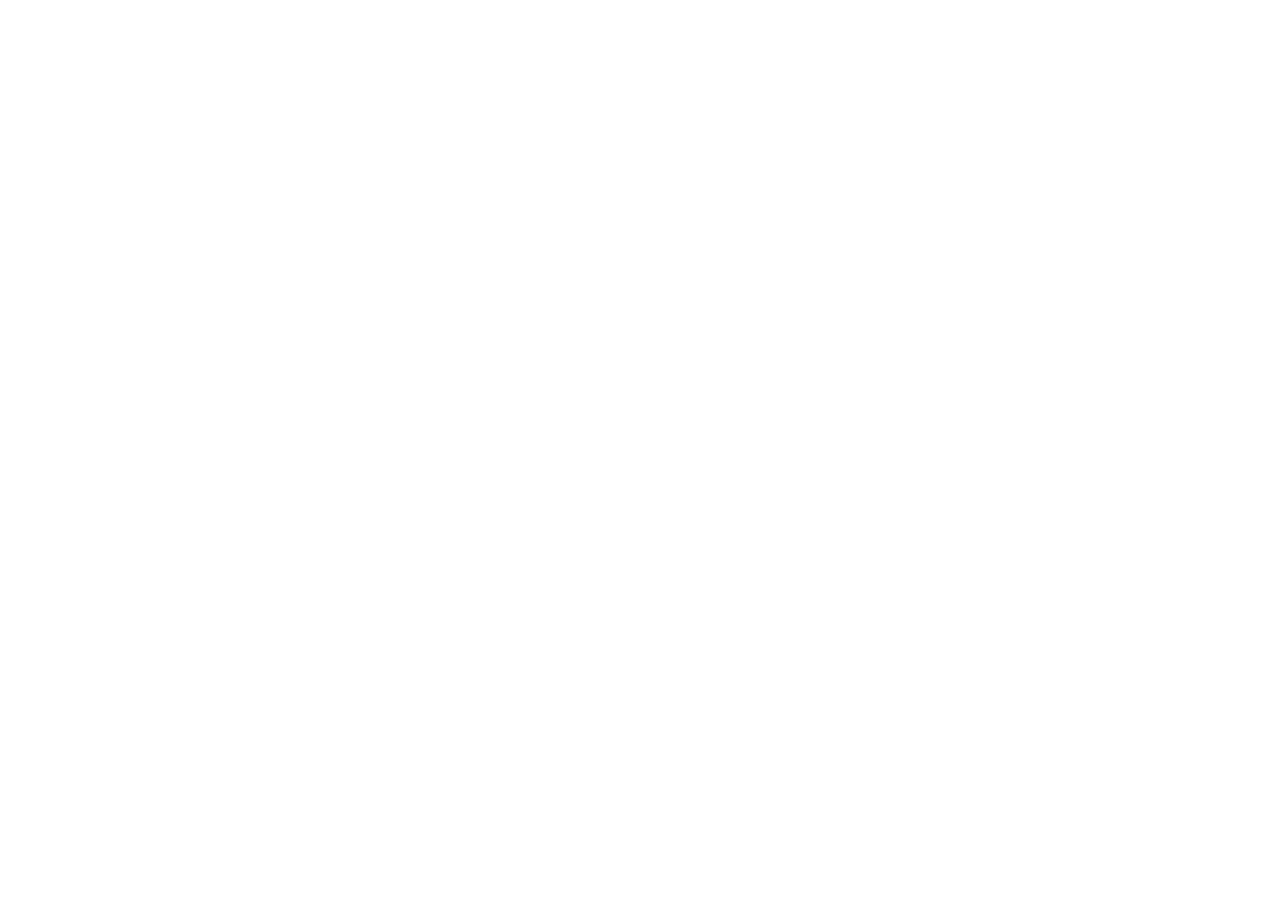
==== index.html @ aa650123 "Introduced more vars" ====
<html>
	<head>
		<title>Gareth Powell</title>
		<meta name="viewport" content="width=device-width,initial-scale=1,maximum-scale=1,user-scalable=no">
<meta http-equiv="X-UA-Compatible" content="IE=edge,chrome=1">
<meta name="HandheldFriendly" content="true">
<style>
body {
	margin: 0;
	overflow: hidden;
}
#container {
	overflow: hidden;
	position: relative;
	width: 100vw;
	height: 100vh;
}
#thing {
	position: absolute;
}
</style>
	</head>
	<body onload='fix()'>
		<div id='container'>
			<div id='thing'>
				<img id='pic' src='images/hollingworth.jpg'>
			</div>
		</div>
	<script>
		var i = document.querySelector('#pic');
		var c = document.getElementById('container');
		var t = document.getElementById('thing');
		i.addEventListener('click', function(ev) {
			console.log((ev.x + 850)/ i.width *100, ev.y / i.height *100);
		});
		window.addEventListener('resize', resize);
		function resize(ev) {
			var lx = 0.59;
			var ty = 0.61;
			var rx = 0.92;
			var by = 0.87;
			var pw = rx - lx;
			var ph = by - ty;
			console.log("size", c.clientWidth, c.clientHeight);
			var vprat = c.clientWidth / c.clientHeight;
			var imgrat = i.width/i.height;
			var intrat = (i.width * pw)/(i.height * ph);
			console.log("rat", vprat, imgrat);

			if (vprat > intrat) { // landscape
				// 1. Figure the desired height of the image to appear in the container and make that thing.height
				var newThingHeight = c.clientHeight / ph;
				t.style.height = newThingHeight;
				i.style.height = newThingHeight;
				t.style.width = "auto";
				i.style.width = "auto";

				// 2. We want the top to be -61% of that
				t.style.top = (-newThingHeight * ty) + "px";

				// 3. Figure out the new image width and see what happens to 33% of that
				var newImgWid = newThingHeight * imgrat;
				var wanted = pw * newImgWid;
				var excess = c.clientWidth - wanted;
				console.log("wid", newImgWid, excess);

				// 4. Put left at lx - .5 *excess
				var left = (-newImgWid*lx+excess/2);
				if (left + newImgWid < c.clientWidth) {
					left = c.clientWidth - newImgWid;
					if (left > 0)
						left /= 2;
				}
				t.style.left = left;
			} else { // portrait
				// 1. Figure the desired width of the image to appear in the container and make that thing.width
				var newThingWidth = c.clientWidth / pw;
				t.style.width = newThingWidth;
				// i.style.width = newThingWidth;
				t.style.height = "auto";
				// i.style.height = "auto";

				// 2. We want the left hand side to be -59% of that
				t.style.left = (-newThingWidth * lx) + "px";

				// 3. Figure out the new image height and see what happens to 26% of that
				var newImgHt = newThingWidth / imgrat;
				var wanted = ph * newImgHt;
				var excess = c.clientHeight - wanted;
				console.log("ht", newImgHt, excess);

				// 4. Put top at ty - .5 *excess
				var top = (-newImgHt*ty+excess/2);
				if (top + newImgHt < c.clientHeight) {
					top = c.clientHeight - newImgHt;
					if (top > 0)
						top /= 2;
				}
				t.style.top = top;
			}
		};
		function fix() {
			// document.getElementById('container').style.height = (window.innerHeight);
		//	document.getElementById('pic').style.height = (window.innerHeight) + "px";
			// document.getElementById('pic').height = (window.innerHeight);
			setTimeout(function(){
        // This hides the address bar:
        window.scrollTo(0, 1);
    }, 0);
			resize();
		}
	</script>
	</body>
</html>
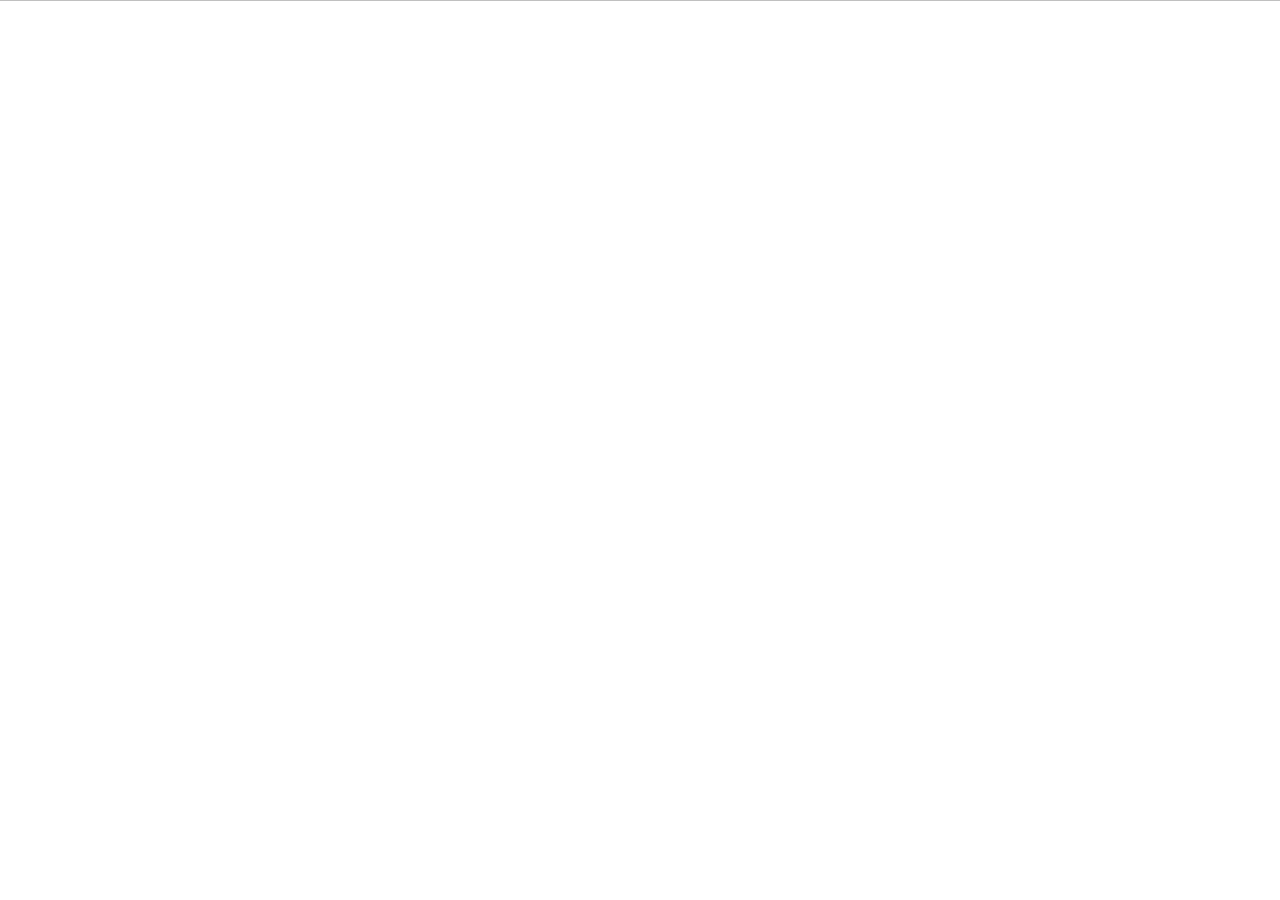
==== commit bcd0a8e9: "Supported multiple pages and hash URLs" ====
--- a/index.html
+++ b/index.html
@@ -20,10 +20,10 @@
 }
 </style>
 	</head>
-	<body onload='fix()'>
+	<body onload='onload()'>
 		<div id='container'>
 			<div id='thing'>
-				<img id='pic' src='images/hollingworth.jpg'>
+				<img id='pic' onload='resize()'>
 			</div>
 		</div>
 	<script>
@@ -31,21 +31,21 @@
 		var c = document.getElementById('container');
 		var t = document.getElementById('thing');
 		i.addEventListener('click', function(ev) {
-			console.log((ev.x + 850)/ i.width *100, ev.y / i.height *100);
+			console.log(ev.x/ i.width *100, ev.y / i.height *100);
 		});
-		window.addEventListener('resize', resize);
+		var currpage;
 		function resize(ev) {
-			var lx = 0.59;
-			var ty = 0.61;
-			var rx = 0.92;
-			var by = 0.87;
+			var lx = currpage.lx;
+			var ty = currpage.ty;
+			var rx = currpage.rx;
+			var by = currpage.by;
 			var pw = rx - lx;
 			var ph = by - ty;
 			console.log("size", c.clientWidth, c.clientHeight);
 			var vprat = c.clientWidth / c.clientHeight;
 			var imgrat = i.width/i.height;
 			var intrat = (i.width * pw)/(i.height * ph);
-			console.log("rat", vprat, imgrat);
+			console.log("rat", vprat, imgrat, intrat);
 
 			if (vprat > intrat) { // landscape
 				// 1. Figure the desired height of the image to appear in the container and make that thing.height
@@ -76,9 +76,9 @@
 				// 1. Figure the desired width of the image to appear in the container and make that thing.width
 				var newThingWidth = c.clientWidth / pw;
 				t.style.width = newThingWidth;
-				// i.style.width = newThingWidth;
+				i.style.width = newThingWidth;
 				t.style.height = "auto";
-				// i.style.height = "auto";
+				i.style.height = "auto";
 
 				// 2. We want the left hand side to be -59% of that
 				t.style.left = (-newThingWidth * lx) + "px";
@@ -99,14 +99,35 @@
 				t.style.top = top;
 			}
 		};
-		function fix() {
-			// document.getElementById('container').style.height = (window.innerHeight);
-		//	document.getElementById('pic').style.height = (window.innerHeight) + "px";
-			// document.getElementById('pic').height = (window.innerHeight);
-			setTimeout(function(){
-        // This hides the address bar:
-        window.scrollTo(0, 1);
-    }, 0);
+		var pages = {
+			hollingworth: {
+				img: 'hollingworth.jpg',
+				lx: 0.59, rx: 0.92,
+				ty: 0.61, by: 0.87
+			},
+			library: {
+				img: 'library.jpg',
+				lx: 0.32, rx: 0.85,
+				ty: 0.43, by: 0.99
+			},
+			shambles: {
+				img: 'shambles.jpg',
+				lx: 0.31, rx: 0.68,
+				ty: 0.37, by: 0.88
+			}
+		};
+		window.addEventListener('resize', resize);
+		window.addEventListener('hashchange', onload);
+		function onload() {
+			var hash = location.hash;
+			if (hash)
+				hash = hash.substring(1);
+			if (hash && pages[hash])
+				currpage = pages[hash];
+			else
+				currpage = pages['hollingworth'];
+			var i = document.getElementById('pic');
+			i.src = 'images/' + currpage.img;
 			resize();
 		}
 	</script>
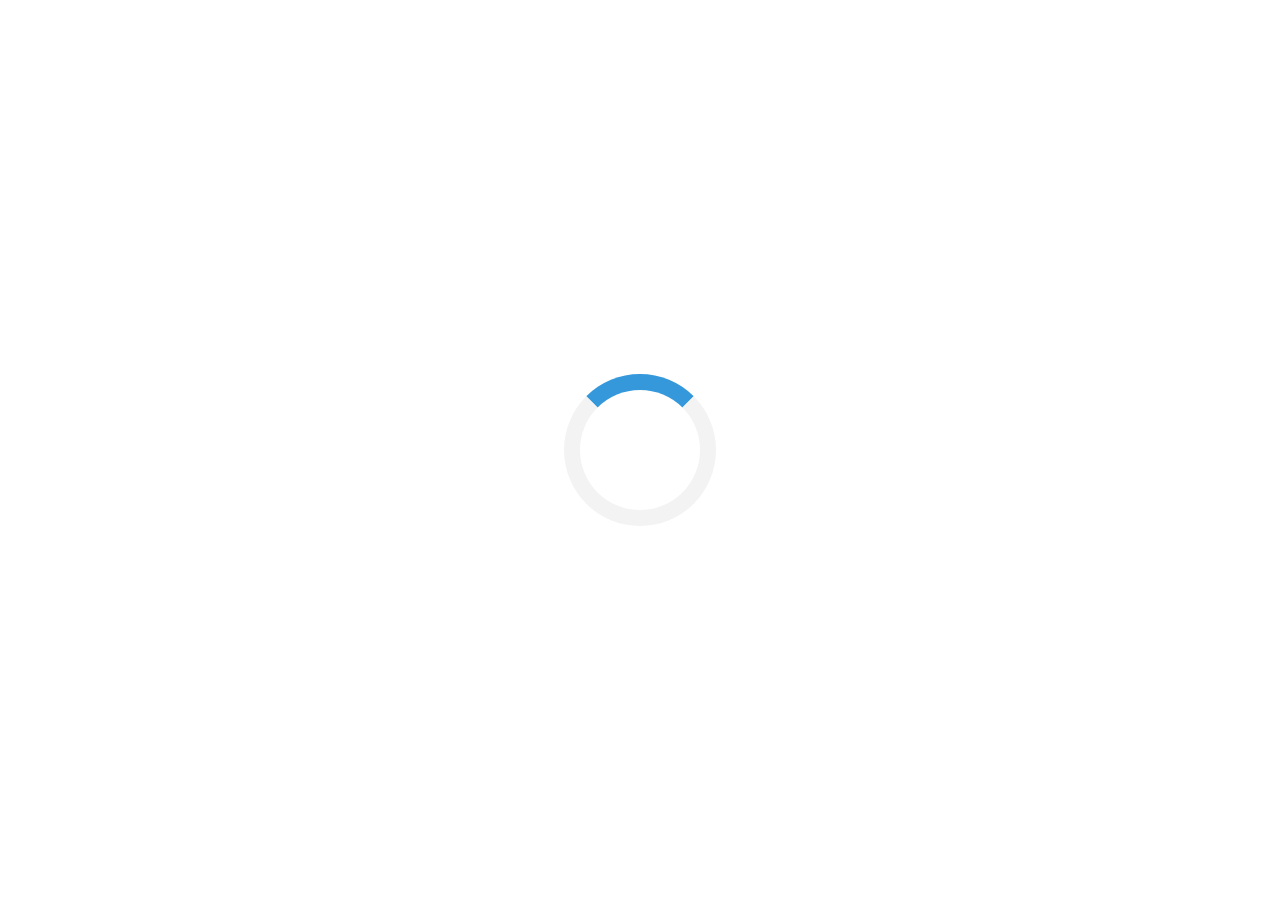
==== commit 6e79f58c: "Added links and spinner" ====
--- a/index.html
+++ b/index.html
@@ -18,12 +18,41 @@
 #thing {
 	position: absolute;
 }
+.spinner-holder {
+	position: relative;
+	width: 100%;
+	height: 100%;
+	display: table;
+}
+.spinner-cell {
+	display: table-cell;
+	vertical-align: middle;
+	text-align: center;
+}
+.spinner {
+    margin: auto;
+    border: 16px solid #f3f3f3; /* Light grey */
+    border-top: 16px solid #3498db; /* Blue */
+    border-radius: 50%;
+    width: 120px;
+    height: 120px;
+    animation: spin 2s linear infinite;
+}
+@keyframes spin {
+    0% { transform: rotate(0deg); }
+    100% { transform: rotate(360deg); }
+}
 </style>
 	</head>
 	<body onload='onload()'>
 		<div id='container'>
+			<div class='spinner-holder'>
+				<div class='spinner-cell'>
+					<div class='spinner'></div>
+				</div>
+			</div>
 			<div id='thing'>
-				<img id='pic' onload='resize()'>
+				<img id='pic' onload='show()'>
 			</div>
 		</div>
 	<script>
@@ -103,7 +132,13 @@
 			hollingworth: {
 				img: 'hollingworth.jpg',
 				lx: 0.59, rx: 0.92,
-				ty: 0.61, by: 0.87
+				ty: 0.61, by: 0.87,
+				buttons: [
+					{ "text" : "Politics", hash: "library", x: 0.61, y: 0.65 },
+					{ "text" : "Sports", hash: "shambles", x: 0.82, y: 0.68 },
+					{ "text" : "Computers", hash: "library", x: 0.71, y: 0.69 },
+					{ "text" : "Hire Me", url: "http://hireme.gmmapowell.com", x: 0.85, y: 0.82 }
+				]
 			},
 			library: {
 				img: 'library.jpg',
@@ -116,6 +151,11 @@
 				ty: 0.37, by: 0.88
 			}
 		};
+		function show() {
+			resize();
+			var t = document.getElementById('thing');
+			t.style.display = 'block';
+		}
 		window.addEventListener('resize', resize);
 		window.addEventListener('hashchange', onload);
 		function onload() {
@@ -128,7 +168,34 @@
 				currpage = pages['hollingworth'];
 			var i = document.getElementById('pic');
 			i.src = 'images/' + currpage.img;
+			var t = document.getElementById('thing');
+			t.style.display = 'none';
+			var q = 0;
+			while (q < t.children.length) {
+				if (t.children[q].tagName == "BUTTON")
+					t.children[q].remove();
+				else
+					q++;
+			}
+			if (currpage.buttons) {
+				for (var q=0;q<currpage.buttons.length;q++) {
+					var b = currpage.buttons[q];
+					var e = document.createElement('button');
+					t.appendChild(e);
+					e.innerText = b.text;
+					e.onclick = moveto(b.url, b.hash);
+					e.style.position = 'absolute';
+					e.style.left = (b.x*100) + "%";
+					e.style.top = (b.y*100) + "%";
+				}
+			}
 			resize();
+		}
+		function moveto(url, hash) {
+			if (url)
+			      return () => window.location = url;
+			else
+				return () => window.location = "#" + hash;
 		}
 	</script>
 	</body>
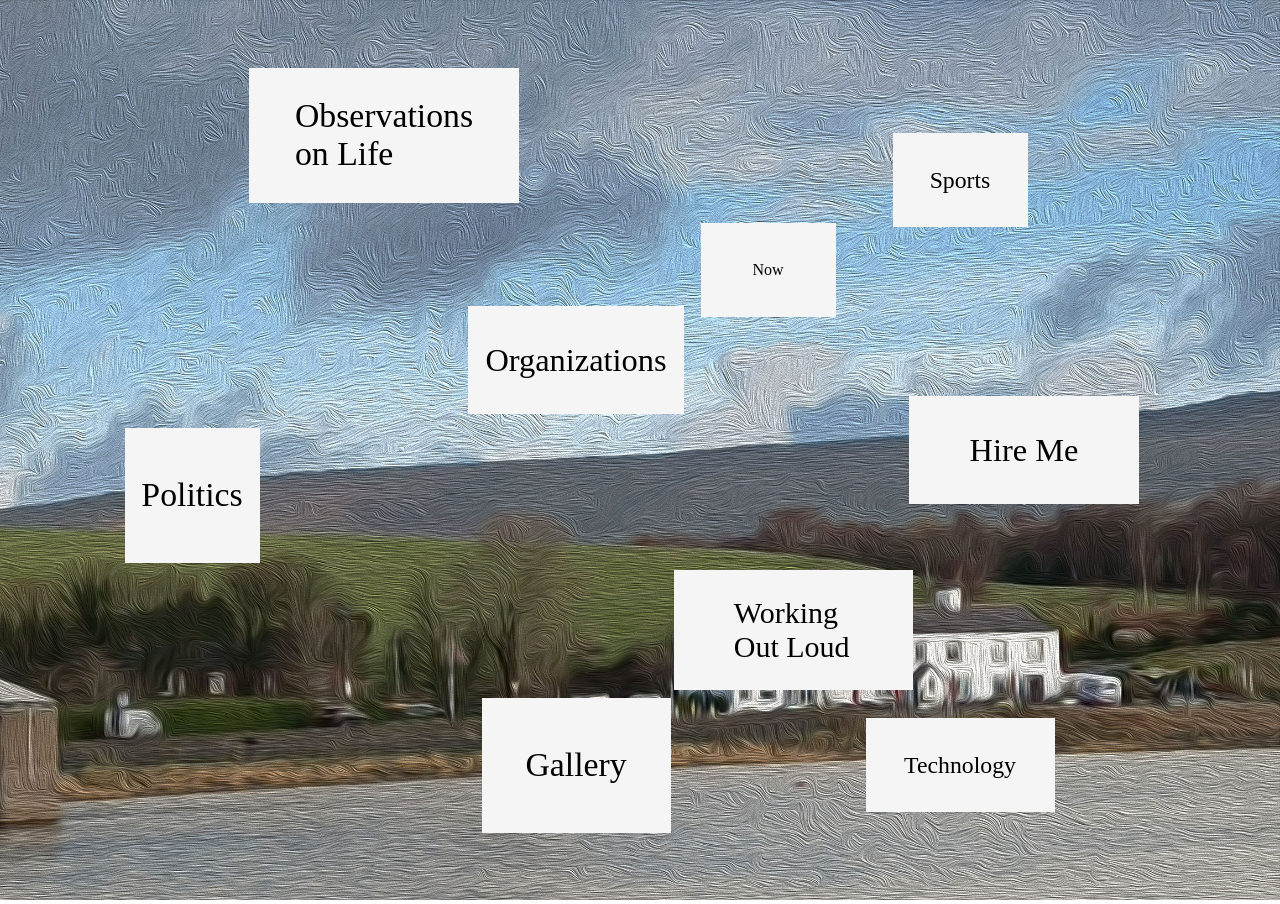
==== commit a904ef74: "Initial version of GHP version of website" ====
--- a/index.html
+++ b/index.html
@@ -1,202 +1,239 @@
+<!DOCTYPE html>
 <html>
-	<head>
-		<title>Gareth Powell</title>
-		<meta name="viewport" content="width=device-width,initial-scale=1,maximum-scale=1,user-scalable=no">
-<meta http-equiv="X-UA-Compatible" content="IE=edge,chrome=1">
-<meta name="HandheldFriendly" content="true">
-<style>
-body {
-	margin: 0;
-	overflow: hidden;
-}
-#container {
-	overflow: hidden;
-	position: relative;
-	width: 100vw;
-	height: 100vh;
-}
-#thing {
-	position: absolute;
-}
-.spinner-holder {
-	position: relative;
-	width: 100%;
-	height: 100%;
-	display: table;
-}
-.spinner-cell {
-	display: table-cell;
-	vertical-align: middle;
-	text-align: center;
-}
-.spinner {
-    margin: auto;
-    border: 16px solid #f3f3f3; /* Light grey */
-    border-top: 16px solid #3498db; /* Blue */
-    border-radius: 50%;
-    width: 120px;
-    height: 120px;
-    animation: spin 2s linear infinite;
-}
-@keyframes spin {
-    0% { transform: rotate(0deg); }
-    100% { transform: rotate(360deg); }
-}
-</style>
-	</head>
-	<body onload='onload()'>
-		<div id='container'>
-			<div class='spinner-holder'>
-				<div class='spinner-cell'>
-					<div class='spinner'></div>
-				</div>
-			</div>
-			<div id='thing'>
-				<img id='pic' onload='show()'>
-			</div>
+  <head>
+    <title></title>
+    <meta name="viewport" content="width=device-width,initial-scale=1,maximum-scale=1,user-scalable=no">
+    <meta http-equiv="X-UA-Compatible" content="IE=edge,chrome=1">
+    <meta name="HandheldFriendly" content="true">
+    <template id='cards/article-html'>
+<div >
+									<div  data-flas-content="content"></div>
+								</div>
+    </template>
+    <template id='cards/article-list'>
+<div >
+									<div  class='articles-heading' data-flas-content="articles-heading"></div>
+									<div  class='article-title-list' data-flas-container="article-titles">
+										
+									</div>
+								</div>
+    </template>
+    <template id='items/article-title'>
+<div >
+											<a  class='article-link-style' data-flas-link="link"></a>
+										</div>
+    </template>
+    <template id='cards/creative'>
+<div >
+					<span class="flas-image-parent"><img  data-flas-image="backdrop"></span>
+					<div class='article-layout'>
+						<div class='article-split'>
+							<div  class='article-title' data-flas-content="article-title"></div>
+							<div  class='article-remaining' data-flas-punnet="articles"></div>
+						</div>
+					</div>
+				</div>
+    </template>
+    <template id='cards/gallery'>
+<div >
+					<span class="flas-image-parent"><img  data-flas-image="backdrop"></span>
+					<div  data-flas-container="gallery">
+						
+					</div>
+				</div>
+    </template>
+    <template id='cards/home'>
+<div >
+					<span class="flas-image-parent"><img  data-flas-image="backdrop"></span>
+					<!--
+					<div id='flas-style-creative' class='tile'>
+						<div id='flas-style-creative-text' class='center-me'>
+							Creative Writing
+						</div>
+					</div>
+					-->
+					<div class="home-items-container">
+					<div  class='tile' data-flas-style="observations">
+						<div  class='center-me' data-flas-style="observations-text">
+							Observations on Life
+						</div>
+					</div>
+					<div  class='tile' data-flas-style="sports">
+						<div  class='center-me' data-flas-style="sports-text">
+							Sports
+						</div>
+					</div>
+					<div  class='tile' data-flas-style="politics">
+						<div  class='center-me' data-flas-style="politics-text">
+							Politics
+						</div>
+					</div>
+					<div  class='tile' data-flas-style="technology">
+						<div  class='center-me' data-flas-style="technology-text">
+							Technology
+						</div>
+					</div>
+					<div  class='tile' data-flas-style="workoutloud">
+						<div  class='center-me' data-flas-style="workoutloud-text">
+							Working Out Loud
+						</div>
+					</div>
+					<!--
+					<div id='flas-style-ignorance' class='tile'>
+						<div id='flas-style-ignorance-text' class='center-me'>
+							Ignorance Blog
+						</div>
+					</div>
+					<div id='flas-style-downloads' class='tile'>
+						<div id='flas-style-downloads-text' class='center-me'>
+							Downloads
+						</div>
+					</div>
+				-->
+					<div  class='tile' data-flas-style="now">
+						<div  class='center-me' data-flas-style="now-text">
+							Now
+						</div>
+					</div>
+					<!--
+					<div id='flas-style-go-fish' class='tile'>
+						<div id='flas-style-go-fish-text' class='center-me'>
+							Go Fish
+						</div>
+					</div>
+					-->
+					<div  class='tile' data-flas-style="gallery">
+						<div  class='center-me' data-flas-style="gallery-text">
+							Gallery
+						</div>
+					</div>
+					<div  class='tile' data-flas-style="organizations">
+						<div  class='center-me' data-flas-style="organizations-text">
+							Organizations
+						</div>
+					</div>
+					<div  class='tile' data-flas-style="hireme">
+						<div  class='center-me' data-flas-style="hireme-text">
+							Hire Me
+						</div>
+					</div>
+					</div>
+				</div>
+    </template>
+    <template id='items/image'>
+<div >
+							<div class='image-frame center-me'>
+								<span class="flas-image-parent"><img  data-flas-image="gallery-image"></span>
+								<div  data-flas-style="left"><img src='/images/left-arrow.png'></div>
+								<div  data-flas-style="right"><img src='/images/right-arrow.png'></div>
+							</div>
+						</div>
+    </template>
+    <template id='cards/nowthen'>
+<div >
+					<span class="flas-image-parent"><img  data-flas-image="backdrop"></span>
+					<div class='article-layout'>
+						<div class='article-split'>
+							<div  class='article-title' data-flas-content="article-title"></div>
+							<div  class='article-remaining' data-flas-punnet="articles"></div>
+						</div>
+					</div>
+				</div>
+    </template>
+    <template id='cards/observations'>
+<div >
+					<span class="flas-image-parent"><img  data-flas-image="backdrop"></span>
+					<div class='article-layout'>
+						<div class='article-split'>
+							<div  class='article-title' data-flas-content="article-title"></div>
+							<div  class='article-remaining' data-flas-punnet="articles"></div>
+						</div>
+					</div>
+				</div>
+    </template>
+    <template id='cards/politics'>
+<div >
+					<span class="flas-image-parent"><img  data-flas-image="backdrop"></span>
+					<div class='article-layout'>
+						<div class='article-split'>
+							<div  class='article-title' data-flas-content="politics-article-title"></div>
+							<div  class='article-remaining' data-flas-punnet="politics-articles"></div>
+						</div>
+					</div>
+				</div>
+    </template>
+    <template id='cards/root'>
+<div >
+			<div  data-flas-punnet="contains"></div>
 		</div>
-	<script>
-		var i = document.querySelector('#pic');
-		var c = document.getElementById('container');
-		var t = document.getElementById('thing');
-		i.addEventListener('click', function(ev) {
-			console.log(ev.x/ i.width *100, ev.y / i.height *100);
-		});
-		var currpage;
-		function resize(ev) {
-			var lx = currpage.lx;
-			var ty = currpage.ty;
-			var rx = currpage.rx;
-			var by = currpage.by;
-			var pw = rx - lx;
-			var ph = by - ty;
-			console.log("size", c.clientWidth, c.clientHeight);
-			var vprat = c.clientWidth / c.clientHeight;
-			var imgrat = i.width/i.height;
-			var intrat = (i.width * pw)/(i.height * ph);
-			console.log("rat", vprat, imgrat, intrat);
-
-			if (vprat > intrat) { // landscape
-				// 1. Figure the desired height of the image to appear in the container and make that thing.height
-				var newThingHeight = c.clientHeight / ph;
-				t.style.height = newThingHeight;
-				i.style.height = newThingHeight;
-				t.style.width = "auto";
-				i.style.width = "auto";
-
-				// 2. We want the top to be -61% of that
-				t.style.top = (-newThingHeight * ty) + "px";
-
-				// 3. Figure out the new image width and see what happens to 33% of that
-				var newImgWid = newThingHeight * imgrat;
-				var wanted = pw * newImgWid;
-				var excess = c.clientWidth - wanted;
-				console.log("wid", newImgWid, excess);
-
-				// 4. Put left at lx - .5 *excess
-				var left = (-newImgWid*lx+excess/2);
-				if (left + newImgWid < c.clientWidth) {
-					left = c.clientWidth - newImgWid;
-					if (left > 0)
-						left /= 2;
-				}
-				t.style.left = left;
-			} else { // portrait
-				// 1. Figure the desired width of the image to appear in the container and make that thing.width
-				var newThingWidth = c.clientWidth / pw;
-				t.style.width = newThingWidth;
-				i.style.width = newThingWidth;
-				t.style.height = "auto";
-				i.style.height = "auto";
-
-				// 2. We want the left hand side to be -59% of that
-				t.style.left = (-newThingWidth * lx) + "px";
-
-				// 3. Figure out the new image height and see what happens to 26% of that
-				var newImgHt = newThingWidth / imgrat;
-				var wanted = ph * newImgHt;
-				var excess = c.clientHeight - wanted;
-				console.log("ht", newImgHt, excess);
-
-				// 4. Put top at ty - .5 *excess
-				var top = (-newImgHt*ty+excess/2);
-				if (top + newImgHt < c.clientHeight) {
-					top = c.clientHeight - newImgHt;
-					if (top > 0)
-						top /= 2;
-				}
-				t.style.top = top;
-			}
-		};
-		var pages = {
-			hollingworth: {
-				img: 'hollingworth.jpg',
-				lx: 0.59, rx: 0.92,
-				ty: 0.61, by: 0.87,
-				buttons: [
-					{ "text" : "Politics", hash: "library", x: 0.61, y: 0.65 },
-					{ "text" : "Sports", hash: "shambles", x: 0.82, y: 0.68 },
-					{ "text" : "Computers", hash: "library", x: 0.71, y: 0.69 },
-					{ "text" : "Hire Me", url: "http://hireme.gmmapowell.com", x: 0.85, y: 0.82 }
-				]
-			},
-			library: {
-				img: 'library.jpg',
-				lx: 0.32, rx: 0.85,
-				ty: 0.43, by: 0.99
-			},
-			shambles: {
-				img: 'shambles.jpg',
-				lx: 0.31, rx: 0.68,
-				ty: 0.37, by: 0.88
-			}
-		};
-		function show() {
-			resize();
-			var t = document.getElementById('thing');
-			t.style.display = 'block';
-		}
-		window.addEventListener('resize', resize);
-		window.addEventListener('hashchange', onload);
-		function onload() {
-			var hash = location.hash;
-			if (hash)
-				hash = hash.substring(1);
-			if (hash && pages[hash])
-				currpage = pages[hash];
-			else
-				currpage = pages['hollingworth'];
-			var i = document.getElementById('pic');
-			i.src = 'images/' + currpage.img;
-			var t = document.getElementById('thing');
-			t.style.display = 'none';
-			var q = 0;
-			while (q < t.children.length) {
-				if (t.children[q].tagName == "BUTTON")
-					t.children[q].remove();
-				else
-					q++;
-			}
-			if (currpage.buttons) {
-				for (var q=0;q<currpage.buttons.length;q++) {
-					var b = currpage.buttons[q];
-					var e = document.createElement('button');
-					t.appendChild(e);
-					e.innerText = b.text;
-					e.onclick = moveto(b.url, b.hash);
-					e.style.position = 'absolute';
-					e.style.left = (b.x*100) + "%";
-					e.style.top = (b.y*100) + "%";
-				}
-			}
-			resize();
-		}
-		function moveto(url, hash) {
-			if (url)
-			      return () => window.location = url;
-			else
-				return () => window.location = "#" + hash;
-		}
-	</script>
-	</body>
+    </template>
+    <template id='cards/sports'>
+<div >
+					<span class="flas-image-parent"><img  data-flas-image="backdrop"></span>
+					<div class='article-layout'>
+						<div class='article-split'>
+							<div  class='article-title' data-flas-content="article-title"></div>
+							<div  class='article-remaining' data-flas-punnet="articles"></div>
+						</div>
+					</div>
+				</div>
+    </template>
+    <template id='cards/technology'>
+<div >
+					<span class="flas-image-parent"><img  data-flas-image="backdrop"></span>
+					<div class='article-layout'>
+						<div class='article-split'>
+							<div  class='article-title' data-flas-content="article-title"></div>
+							<div  class='article-remaining' data-flas-punnet="articles"></div>
+						</div>
+					</div>
+				</div>
+    </template>
+    <template id='cards/workoutloud'>
+<div >
+					<span class="flas-image-parent"><img  data-flas-image="backdrop"></span>
+					<div class='article-layout'>
+						<div class='article-split'>
+							<div  class='article-title' data-flas-content="article-title"></div>
+							<div  data-flas-content="content"></div>
+						</div>
+					</div>
+				</div>
+    </template>
+    <link rel='stylesheet' type='text/css' href='/css/basic.css'>
+    <link rel='stylesheet' type='text/css' href='/css/landscape.css'>
+    <link rel='stylesheet' type='text/css' href='/css/narrow.css'>
+    <link rel='stylesheet' type='text/css' href='/css/portrait.css'>
+    <link rel='stylesheet' type='text/css' href='/css/printer.css'>
+    <link rel='stylesheet' type='text/css' href='/css/screen.css'>
+    <link rel='stylesheet' type='text/css' href='/css/square.css'>
+    <link rel='stylesheet' type='text/css' href='/css/wide.css'>
+    <script type='module' src='/js/ziwsh.js' charset='UTF-8'></script>
+    <script type='module' src='/js/flasjs.js' charset='UTF-8'></script>
+    <script type='module' src='/js/flaslive.js' charset='UTF-8'></script>
+    <script type='module' src='/js/ajaxmod.js' charset='UTF-8'></script>
+    <script type='module' src='/js/services.js' charset='UTF-8'></script>
+    <script type='module' src='/js/root.package.js' charset='UTF-8'></script>
+    <script type='module' src='/js/com.gmmapowell.js' charset='UTF-8'></script>
+  </head>
+  <body>
+    <div id='flaselt_root'></div>
+<script type='module'>
+  import { JSEnv } from "/js/flaslive.js";
+  const env = new JSEnv();
+  const baseUri = '';
+  env.broker.connectToServer(null);
+  const cx = env.newContext();
+  import { mod_services } from "/js/services.js";
+  mod_services._init(cx);
+  import { root__package } from "/js/root.package.js";
+  root__package._init(cx);
+  import { com__gmmapowell } from "/js/com.gmmapowell.js";
+  com__gmmapowell._init(cx);
+  env.makeReady();
+  var appl = new com__gmmapowell._Application(cx, 'flaselt_root', baseUri);
+  appl.securityModule = { requireLogin: function() { return true; } };
+  appl.gotoRoute(cx, window.location);
+</script>
+  </body>
 </html>
--- a/css/basic.css
+++ b/css/basic.css
@@ -0,0 +1,228 @@
+@charset "UTF-8";
+
+body {
+	margin: 0;
+	overflow: hidden;
+}
+#container {
+	overflow: hidden;
+	position: relative;
+	width: 100vw;
+	height: 100vh;
+}
+#thing {
+	position: absolute;
+}
+.spinner-holder {
+	position: relative;
+	width: 100%;
+	height: 100%;
+	display: table;
+}
+.spinner-cell {
+	display: table-cell;
+	vertical-align: middle;
+	text-align: center;
+}
+.spinner {
+    margin: auto;
+    border: 16px solid #f3f3f3; /* Light grey */
+    border-top: 16px solid #3498db; /* Blue */
+    border-radius: 50%;
+    width: 120px;
+    height: 120px;
+    animation: spin 2s linear infinite;
+}
+@keyframes spin {
+    0% { transform: rotate(0deg); }
+    100% { transform: rotate(360deg); }
+}
+div.text p {
+	margin-block-start: 0px;
+}
+div.text tt {
+	font-size: 9pt;
+}
+.article_blockquote {
+	font-size: 12pt;
+	border-left: 1px solid black;
+	margin-left: 15px;
+	padding-left: 10px;
+	margin-right: 0px;
+}
+.hidden {
+	display: none;
+}
+.flas-screensize {
+	position: relative;
+	width: 100vw;
+	height: 100vh;
+}
+/*
+.flas-sizing {
+}
+*/
+/* .flas-image-parent {
+	position: absolute;
+} */
+.flas-size-aspect {
+	position: absolute;
+}
+.backdrop {
+	position: relative;
+	z-index: -1;
+}
+.tile {
+	background-color: whitesmoke;
+	cursor: pointer;
+}
+.full-size {
+	width: 100%;
+	height: 100%;
+}
+.image-frame {
+	width: 100%;
+	height: 100%;
+	position: relative;
+	border-width: 10px;
+	border-color: whitesmoke;
+	border-style: ridge;
+	background-color: whitesmoke;
+}
+.center-me {
+	margin: 0;
+	position: absolute;
+	top: 50%;
+	left: 50%;
+	-ms-transform: translate(-50%, -50%);
+	transform: translate(-50%, -50%);
+}
+.relative-center-me {
+	margin: 0;
+	position: relative;
+	top: 50%;
+	left: 50%;
+	-ms-transform: translate(-50%, -50%);
+	transform: translate(-50%, -50%);
+}
+.contained-in-box {
+	max-width: 100%;
+	max-height: 100%;
+}
+.move-left {
+	position: absolute;
+	top: calc(50% - 32px);
+	left: 32px;
+	display: none;
+}
+.move-right {
+	position: absolute;
+	top: calc(50% - 32px);
+	right: 32px;
+	display: none;
+}
+.image-frame:hover .move-left {
+	display: block;
+}
+.image-frame:hover .move-right {
+	display: block;
+}
+.article-split {
+	height: 100%;
+	display: flex;
+	flex-flow: column nowrap;
+}
+.article-title {
+	font-size: xx-large;
+	font-weight: bold;
+	text-align: center;
+	margin-top: 15px;
+	margin-bottom: 15px;
+}
+.article-remaining {
+	overflow: auto;
+}
+
+/* common */
+.articles-heading {
+	text-align: center;
+	font-size: 28px;
+	margin: 1em 0em 1em;
+	background-color: black;
+	color: white;
+	padding: 5px 0px;
+}
+
+.article-title-list {
+	max-height: 100%;
+	max-width: 100%;
+	column-gap: 3em;
+}
+
+.article-link-style {
+	display: block;
+	text-decoration: none;
+	cursor: pointer;
+	text-align: center;
+	font-size: x-large;
+	margin: 0em 1em 1em 1em;
+	color: rebeccapurple;
+	background-color: #c0c0c0;
+	padding: 1em;
+	border-radius: 22px;
+}
+
+.workoutloud .title {
+	text-align: center;
+	font-size: x-large;
+	font-weight: bold;
+	margin-bottom: 0.5em;
+}
+
+.workoutloud .hours {
+	/* margin-bottom: 0.2em; */
+}
+
+.workoutloud .hours::before {
+	content: "Time Worked: ";
+	font-weight: bold;
+}
+
+.workoutloud .workedOn {
+	margin-top: 0.5em;
+}
+
+.workoutloud .workedOn ~ .workedOn{
+	margin-top: 0em;
+}
+
+.workoutloud .workedOn::before {
+	content: "Worked on ";
+	font-weight: bold;
+}
+
+.workoutloud .achieved {
+	margin-top: 0.5em;
+}
+
+.workoutloud .achieved ~ .achieved {
+	margin-top: 0em;
+}
+
+.workoutloud .achieved::before {
+	content: "👍 ";
+}
+
+.workoutloud .bloggedAbout {
+	margin-top: 0.5em;
+}
+
+.workoutloud .bloggedAbout ~ .bloggedAbout {
+	margin-top: 0em;
+}
+
+.workoutloud .bloggedAbout::before {
+	content: "Blogged about ";
+	font-weight: bold;
+}
+
--- a/css/landscape.css
+++ b/css/landscape.css
@@ -0,0 +1,8 @@
+@media screen AND (min-aspect-ratio: 3/2) AND (min-width: 1100px) { /* landscape */
+	div.article-title-list {
+		column-count: 3;
+	}
+	div.text {
+		column-width: 15em;
+	}
+}
--- a/css/narrow.css
+++ b/css/narrow.css
@@ -0,0 +1,49 @@
+@media screen AND (max-width: 800px) {
+	.flas-size-aspect {
+		position: relative !important;
+	}
+	.tile {
+		width: 80% !important;
+		top: 10px !important;
+		/* top: auto !important; */
+		/* height: auto !important; */
+		left: 10% !important;
+		right: 10% !important;
+		margin-bottom: 10px;
+		border-radius: 10px;
+		background-color: rgba(245, 245, 245, 0.5) !important;
+	}
+	.home-items-container {
+		position: absolute !important;
+		left: 0px;
+		top: 0px;
+		/* right: 0px;
+		bottom: 0px; */
+		width: 100vw;
+		height: 100vh;
+		overflow-y: scroll;
+	}
+
+	.workoutloud-content {
+		overflow-x: hidden;
+		overflow-y: scroll;
+		white-space: nowrap;
+		height: 90%;
+		width: 100%;
+		clip-path: view-box;
+		--flas-scroll-to: last-item;
+	}
+
+	.workoutloud {
+		display: block;
+		border: 2px solid black;
+		border-radius: 15px;
+		padding: 7px;
+		margin-left: 10px;
+		margin-top: 10px;
+		margin-bottom: 10px;
+		width: calc(100% - 38px);
+		/* height: calc(100% - 38px); */
+	}
+
+}
--- a/css/portrait.css
+++ b/css/portrait.css
@@ -0,0 +1,6 @@
+@media screen AND (max-aspect-ratio: 2/3) { /* portrait */
+	.article-title-list {
+		column-count: auto;
+		column-width: auto;
+	}
+}
--- a/css/printer.css
+++ b/css/printer.css
@@ -0,0 +1,5 @@
+@media print {
+	.backdrop {
+		display: none;
+	}
+}
--- a/css/screen.css
+++ b/css/screen.css
@@ -0,0 +1,40 @@
+@media screen AND (max-width: 800px) {
+	.article-title-list {
+		column-count: 1;
+	}
+}
+
+@media screen AND (min-width: 800px) {
+	.article-title-list {
+		column-count: 2;
+	}
+}
+
+@media screen {
+	.article-layout {
+		position: absolute;
+		left: 10%;
+		top: 10%;
+		background: #f5f5f5c0;
+		width: 80%;
+		height: 80%;
+	}	
+	div.text {
+		position: absolute;
+		top: 4em;
+		bottom: 3em;
+		left: 5%;
+		right: 5%;
+		height: calc(100% - 7em);
+		column-gap: 1.2em;
+		overflow-x: auto;
+		background: #f0f0ffc8;
+		padding: 10px;
+		font-size: 12pt;
+	}
+
+	div.text ul {
+		padding: 0px 0px 0px 12px;
+		margin-block-end: 12px;
+	}
+}
--- a/css/square.css
+++ b/css/square.css
@@ -0,0 +1,10 @@
+@media screen AND (min-aspect-ratio: 2/3) and (min-width: 1100px) {
+	div.text {
+		column-width: 15em;
+	}
+}
+@media screen AND (min-aspect-ratio: 2/3) and (min-width: 1500px) {
+	div.text {
+		column-width: 22em;
+	}
+}
--- a/css/wide.css
+++ b/css/wide.css
@@ -0,0 +1,28 @@
+@media screen AND (min-width: 800px) {
+	.home-items-container {
+		position: absolute !important;
+		left: 0px;
+		top: 0px;
+	}
+
+	.workoutloud-content {
+		overflow-x: scroll;
+		overflow-y: hidden;
+		white-space: nowrap;
+		height: 90%;
+		--flas-scroll-to: last-item;
+		background-color: white;
+	}
+
+	.workoutloud {
+		display: inline-block;
+		border: 2px solid black;
+		border-radius: 15px;
+		padding: 7px;
+		margin-left: 10px;
+		margin-right: 10px;
+		width: 330px;
+		height: 90%;
+		vertical-align: top;
+	}
+}
